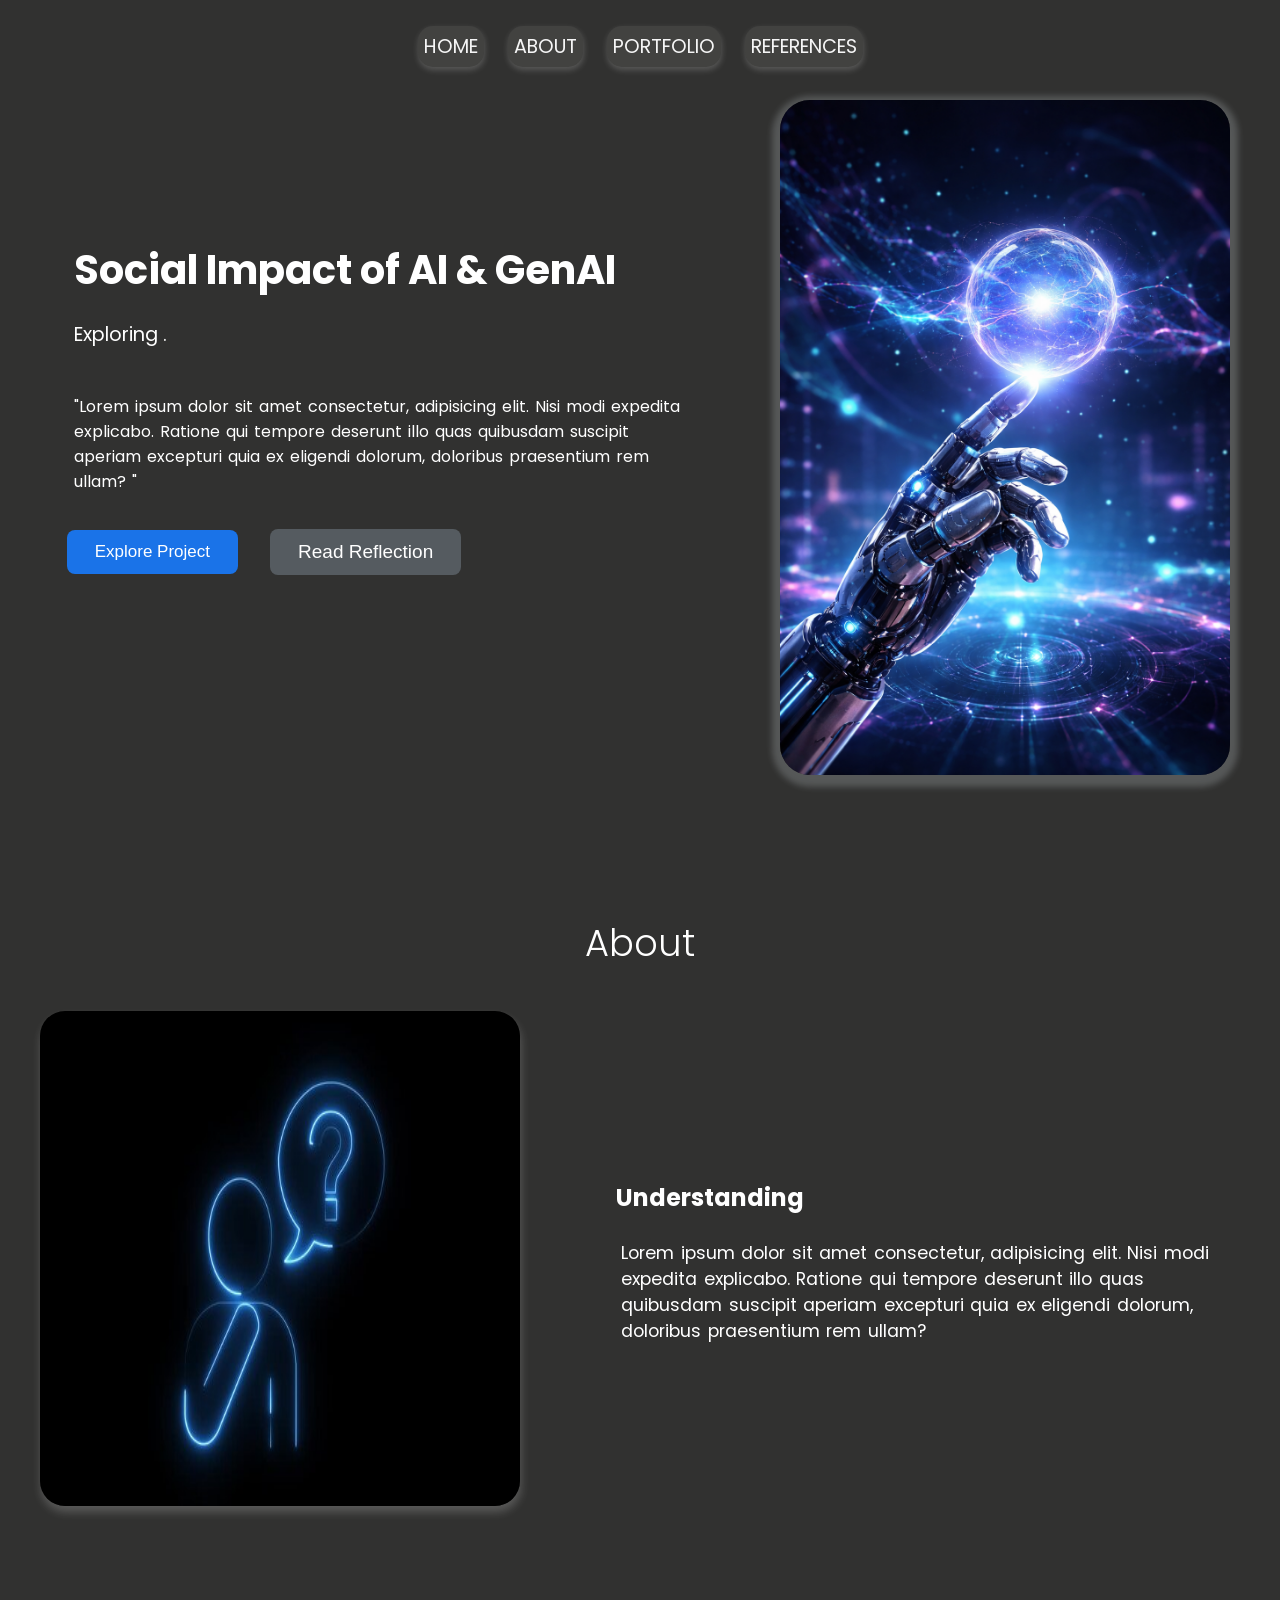
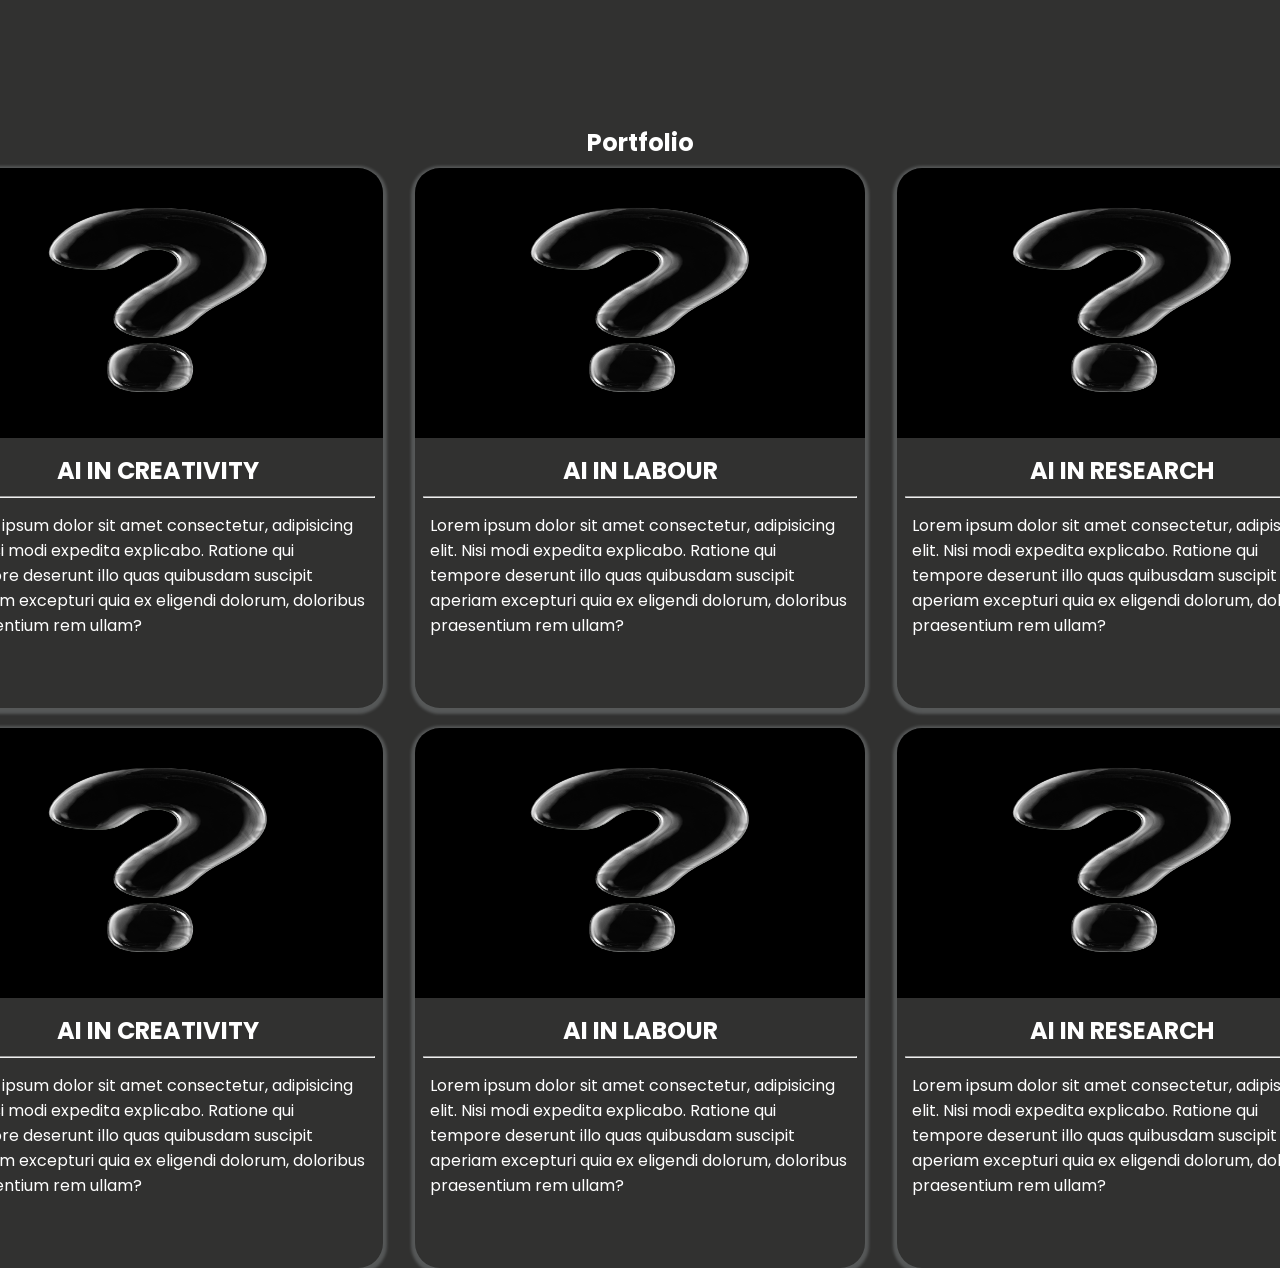
==== index.html @ a092de76 "new" ====
<!doctype html>
<html lang="en">
  <head>
    <meta charset="UTF-8" />
    <meta name="viewport" content="width=device-width, initial-scale=1.0" />
    <link rel="stylesheet" href="/Css/style.css" />
    <title>Rojal</title>
    <link rel="preconnect" href="https://fonts.googleapis.com">
<link rel="preconnect" href="https://fonts.gstatic.com" crossorigin>
<link href="https://fonts.googleapis.com/css2?family=Poppins:ital,wght@0,100;0,200;0,300;0,400;0,500;0,600;0,700;0,800;0,900;1,100;1,200;1,300;1,400;1,500;1,600;1,700;1,800;1,900&display=swap" rel="stylesheet">
  </head>
  <body>
    <!-- <----------------Navbar--------------->
    <nav class="flexbox ">
      <a href="#">Home</a>
      <a href="#about">About</a>
      <a href="#portfolio">Portfolio</a>
      <a href="#references">References</a>
    </nav>
    <!-- <-----------------Home-Section-------------> 
    <section class="hero-section flexbox ">
      <div class="hero-left hero-animation">
        <h2>Social Impact of AI & GenAI</h2>
        
        <p class="hero-paragraphleft">
          Exploring .
        </p><br>
        <p id="contents">"Lorem ipsum dolor sit amet consectetur, adipisicing elit. Nisi modi expedita explicabo. Ratione qui tempore deserunt illo quas quibusdam suscipit aperiam excepturi quia ex eligendi dolorum, doloribus praesentium rem ullam?
          "</p><br>
          <!-- <...................... -->
           <!-- <p class="hero-paragraphleft">
          Exploring how intelligent systems reshape creativity, labour, and
          society.
        </p><br> -->
        <!-- <p id="contents">"The digital world, labour, and creativity are being completely transformed by AI and generative AI. In the present project, This project looks into their social impacts, ensuring the opportunities are taken into consideration against the burden of responsibility."</p><br> -->
         <!-------------------------------------->
        <div class="hero-btn flexbox">
          <button class="primary">Explore Project</button>
          <button class="secondary">Read Reflection</button>
        </div>
      </div>

      <div class="hero-right ">
        <img class ="animation"src="/images/handimg.png" alt="handimage" srcset="" />
      </div>
    </section></br>

    <!-- <---------------About-section-------------------> 
<section id="about">
    <h2>About</h2>
  <div class="about-division flexbox">
    <div class="first-division ">
    <img src="/images/questioning.jpg" alt="" srcset="">
    </div>
    <div class="second-division">
      <h1>Understanding</h1><br>
 <p>Lorem ipsum dolor sit amet consectetur, adipisicing elit. Nisi modi expedita explicabo. Ratione qui tempore deserunt illo quas quibusdam suscipit aperiam excepturi quia ex eligendi dolorum, doloribus praesentium rem ullam?</p>
      <!-- <--------------->
      <!-- <h1>Understanding the Rise of AI & GenAI</h1><br> -->
      <!-- <p>"In essence, AI simply allows computers to perform tasks at which human intelligence is required.
      With regards to generative AI, it may even create brand new text, pictures, even code.<br>
      <br>These tools keep growing in size, and as such, they are intervening in the processes of creativity, work, and communication, not to mention that it erodes problems such as prejudice, privacy, and who is holding whom accountable."</p> -->
            <!-- <--------------->

     
    </div>
  </div>
</section>

<!-- <---------------About-section-------------------> 

<section id="portfolio">
  <h2>Portfolio</h2>
  <div class="container flexbox">
    <div class="creativity-card animation">
      <img class="portfolio-img"src="/images/d-koi-jKZdHpGFpjc-unsplash.jpg" alt="">
      <h2>AI IN CREATIVITY</h2>
      <hr>
      <p>Lorem ipsum dolor sit amet consectetur, adipisicing elit. Nisi modi expedita explicabo. Ratione qui tempore deserunt illo quas quibusdam suscipit aperiam excepturi quia ex eligendi dolorum, doloribus praesentium rem ullam?</p>
     </div>
  <div class=" creativity-card">
    <img class="portfolio-img" src="/images/d-koi-jKZdHpGFpjc-unsplash.jpg" alt="">
    <h2>AI IN LABOUR</h2>
    <hr>
      <p>Lorem ipsum dolor sit amet consectetur, adipisicing elit. Nisi modi expedita explicabo. Ratione qui tempore deserunt illo quas quibusdam suscipit aperiam excepturi quia ex eligendi dolorum, doloribus praesentium rem ullam?</p>
  </div>
  <div class="creativity-card">
    <img class="portfolio-img" src="/images/d-koi-jKZdHpGFpjc-unsplash.jpg" alt="">
    <h2>AI IN RESEARCH</h2>
    <hr>
      <p>Lorem ipsum dolor sit amet consectetur, adipisicing elit. Nisi modi expedita explicabo. Ratione qui tempore deserunt illo quas quibusdam suscipit aperiam excepturi quia ex eligendi dolorum, doloribus praesentium rem ullam?</p>
  </div>
  </div>
  <div class="container flexbox space-top">
    <div class="creativity-card">
      <img class="portfolio-img"src="/images/d-koi-jKZdHpGFpjc-unsplash.jpg" alt="">
      <h2>AI IN CREATIVITY</h2>
      <hr>
      <p>Lorem ipsum dolor sit amet consectetur, adipisicing elit. Nisi modi expedita explicabo. Ratione qui tempore deserunt illo quas quibusdam suscipit aperiam excepturi quia ex eligendi dolorum, doloribus praesentium rem ullam?</p>
     </div>
  <div class=" creativity-card">
    <img class="portfolio-img" src="/images/d-koi-jKZdHpGFpjc-unsplash.jpg" alt="">
    <h2>AI IN LABOUR</h2>
    <hr>
      <p>Lorem ipsum dolor sit amet consectetur, adipisicing elit. Nisi modi expedita explicabo. Ratione qui tempore deserunt illo quas quibusdam suscipit aperiam excepturi quia ex eligendi dolorum, doloribus praesentium rem ullam?</p>
  </div>
  <div class="creativity-card">
    <img class="portfolio-img" src="/images/d-koi-jKZdHpGFpjc-unsplash.jpg" alt="">
    <h2>AI IN RESEARCH</h2>
    <hr>
      <p>Lorem ipsum dolor sit amet consectetur, adipisicing elit. Nisi modi expedita explicabo. Ratione qui tempore deserunt illo quas quibusdam suscipit aperiam excepturi quia ex eligendi dolorum, doloribus praesentium rem ullam?</p>
  </div>
  </div>
</section>

  </body>
</html>
---- Css/style.css ----
* {
  margin: 0;
  padding: 0;
  scroll-behavior: smooth;
}

body {
  font-family: "Poppins", sans-serif;
  background-color: #313130;
  color: white;
}

.flexbox {
  display: flex;
  justify-content: center;
  align-items: center;
}

nav {
  height: 8vh;
  gap: 1.5rem;
  font-size: 1.2em;
  transform: translateY(100px);
  animation: goup 0.4s ease forwards;
  opacity: 0;
  position: fixed;
  top: 0;
  left: 0;
  width: 100%;
  z-index: 1000;
  margin: 0 auto;
  padding-top: 10px;
  /* border: 1px solid white; */
}

nav a {
  text-decoration: none;
  color: rgb(245, 245, 245);
  text-transform: uppercase;
  padding: 6px;
  border-radius: 15px;
  background-color: rgb(66, 66, 64);
  box-shadow: 0.5px 3px 6px rgba(255, 255, 255, 0.2);
}
nav a:hover {
  background-color: #616669;
  transform: translateY(-2px);
  text-decoration-style: wavy;
  box-shadow: 1px 6px 10px rgba(255, 255, 255, 0.2);
}
.hero-section {
  height: 85vh;
  width: 100%;
  margin-bottom: 15px;
  padding-top: 20px;
  /* border: 1px solid blue; */
}

.hero-animation {
  transform: translateY(100px);
  animation: goup 0.6s ease forwards;
  opacity: 0;
}

.hero-left {
  width: 50%;
  /* border: 1px solid white; */
  color: white;
}

.hero-left h2 {
  font-size: 2.5rem;
  padding: 10px;
}

.hero-paragraphleft {
  font-size: 1.2em;
  padding: 10px;
}
#contents {
  font-size: 1rem;
  padding: 10px;
  word-spacing: 2px;
  /* border: 1px solid white; */
}
.hero-btn {
  background-color: none;
  font-size: 1.2em;
  gap: 2rem;
  width: 400px;
  text-align: center;
}

.primary {
  background-color: #1a73e8;
  color: white;
  padding: 12px 28px;
  border: none;
  border-radius: 8px;
  font-size: 17px;
  font-weight: 500;
  cursor: pointer;
  transition: all 0.3s ease;
}

.primary:hover {
  background-color: #0f58c6;
  transform: translateY(-2px);
  text-decoration-style: wavy;
  box-shadow: 1px 6px 10px rgba(255, 255, 255, 0.2);
}

.secondary {
  background-color: #555b60;
  color: white;
  border: none;
  border-radius: 8px;
  padding: 12px 28px;
  font-size: 19px;
  font-weight: 500;
  cursor: pointer;
  transition: all 0.3s ease;
}

.secondary:hover {
  background-color: #616669;
  transform: translateY(-2px);
  text-decoration-style: wavy;
  box-shadow: 1px 6px 10px rgba(255, 255, 255, 0.2);
}

.hero-right {
  width: 40%;
}

.hero-right img {
  width: 450px;
  height: 75vh;
  position: absolute;
  top: 100px;
  right: 50px;
  border-radius: 30px;
  border-radius: 1px solid rgb(98, 107, 177);
  box-shadow: 0px 4px 6px 8px rgba(235, 244, 252, 0.2);
}

/* <!!!!!------animations!!!!!------> */
.animation {
  transform: translateY(100px);
  animation: goup 1.6s ease forwards;
  opacity: 0;
}

@keyframes goup {
  to {
    transform: translatey(0);

    opacity: 1;
  }
}

/* <----------------about-----------------> */
#about {
  width: 100%;
  height: 80vh;
  margin-top: 90px;
}

#about h2 {
  width: 100%;
  font-size: 2.3rem;
  font-weight: 300;
  text-align: center;
}
.about-division {
  flex-direction: row;
  padding: 40px;
  gap: 6rem;
}
.first-division img {
  height: 55vh;
  max-width: 480px;
  border-radius: 25px;
  box-shadow: 1px 6px 10px rgba(255, 255, 255, 0.2);
}

.second-division p {
  padding-left: 5px;
  word-spacing: 1.5px;
  font-size: 1.1rem;
}
/* <-------------------Portfolio------------> */
#portfolio {
  width: 100%;
  height: auto;
  margin-top: 90px;
  /* border: 1px solid white; */
}

#portfolio h2 {
  width: 100%;
  text-align: center;
  margin-top: 8px;
  margin-bottom: 8px;
}

.container {
  width: 100%;
  height: 100%;
  /* background-color: #845f5f; */
  gap: 2rem;
}
.space-top {
  margin-top: 20px;
}
.creativity-card {
  width: 450px;
  height: 60vh;
  /* border: 1px solid white; */
  border-radius: 25px;
  box-shadow: 0px 2px 3px 4px rgba(235, 244, 252, 0.2);
}

.container .portfolio-img {
  width: 450px;
  height: 30vh;
  border-top-left-radius: 25px;
  border-top-right-radius: 25px;
}

.container h2 {
  text-align: center;
}
.container hr {
  margin: 8px;
}

.container p {
  text-align: left;
  margin: 15px;
}
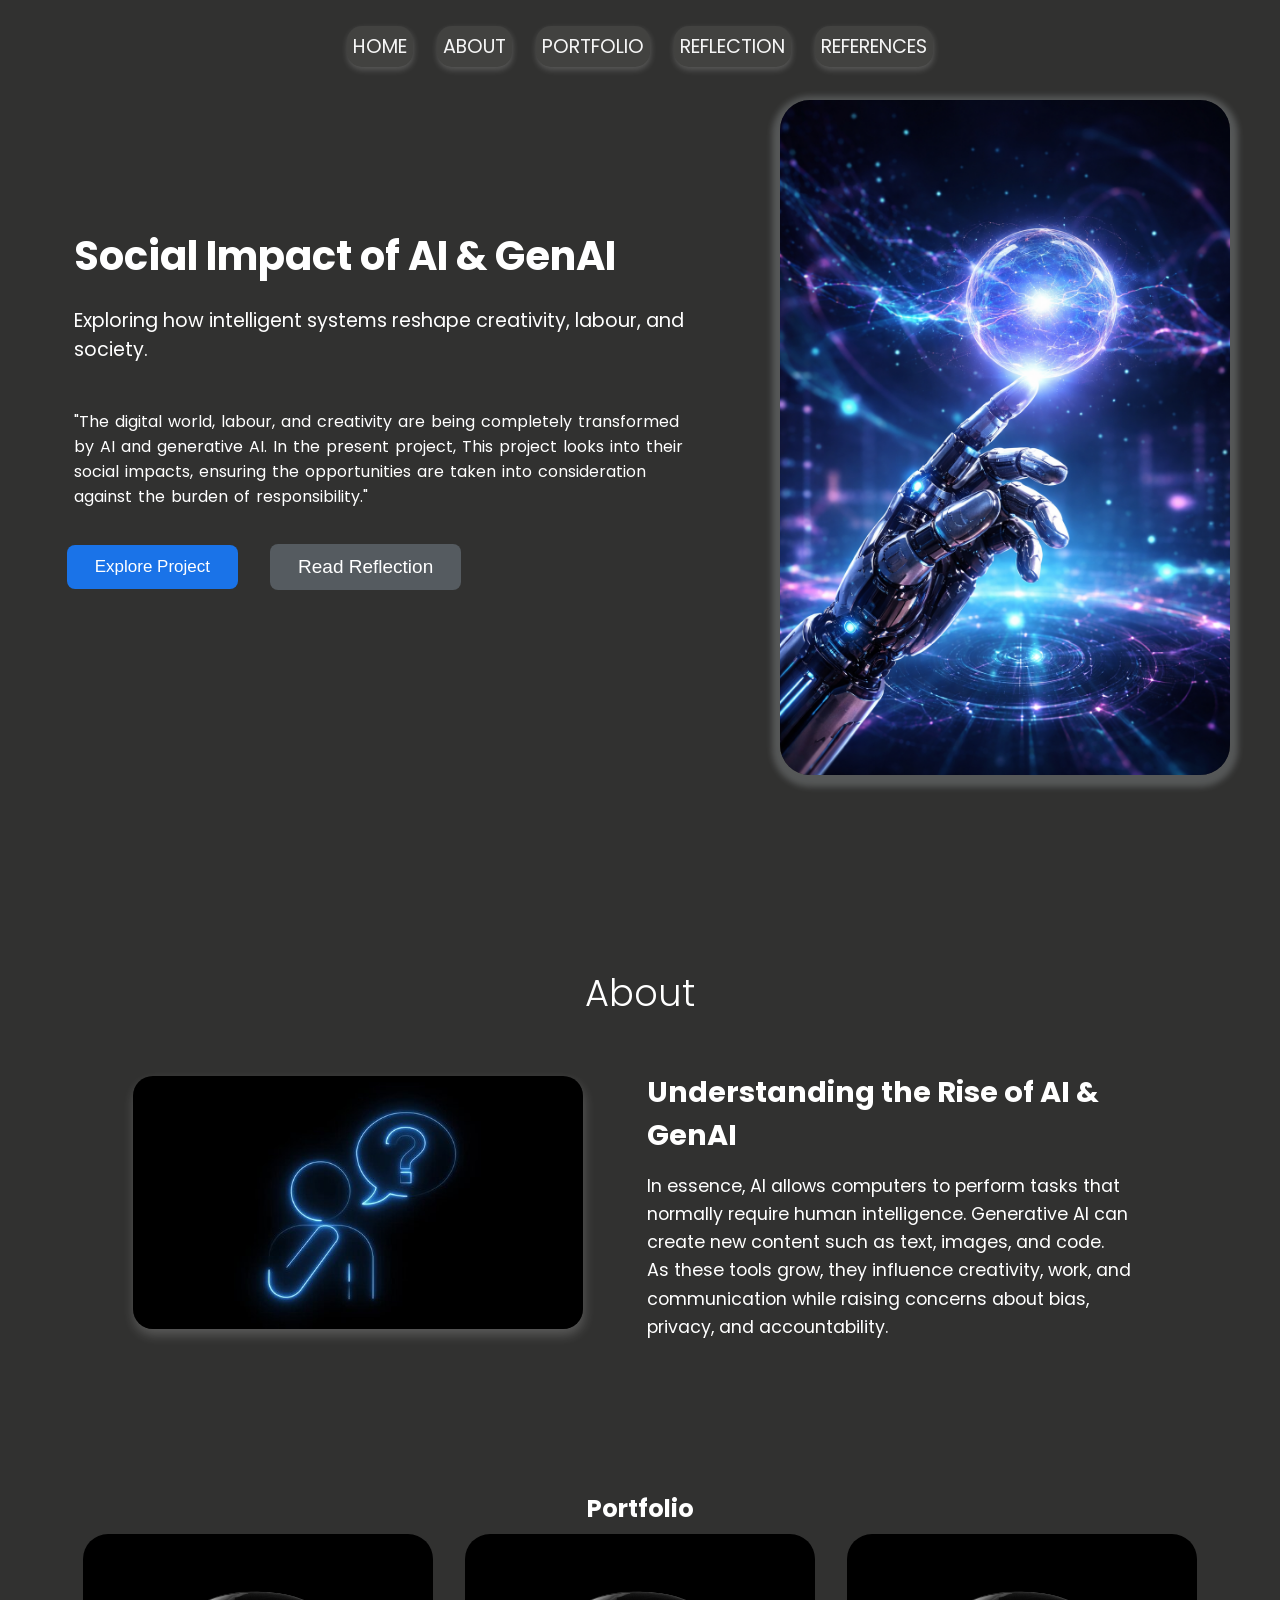
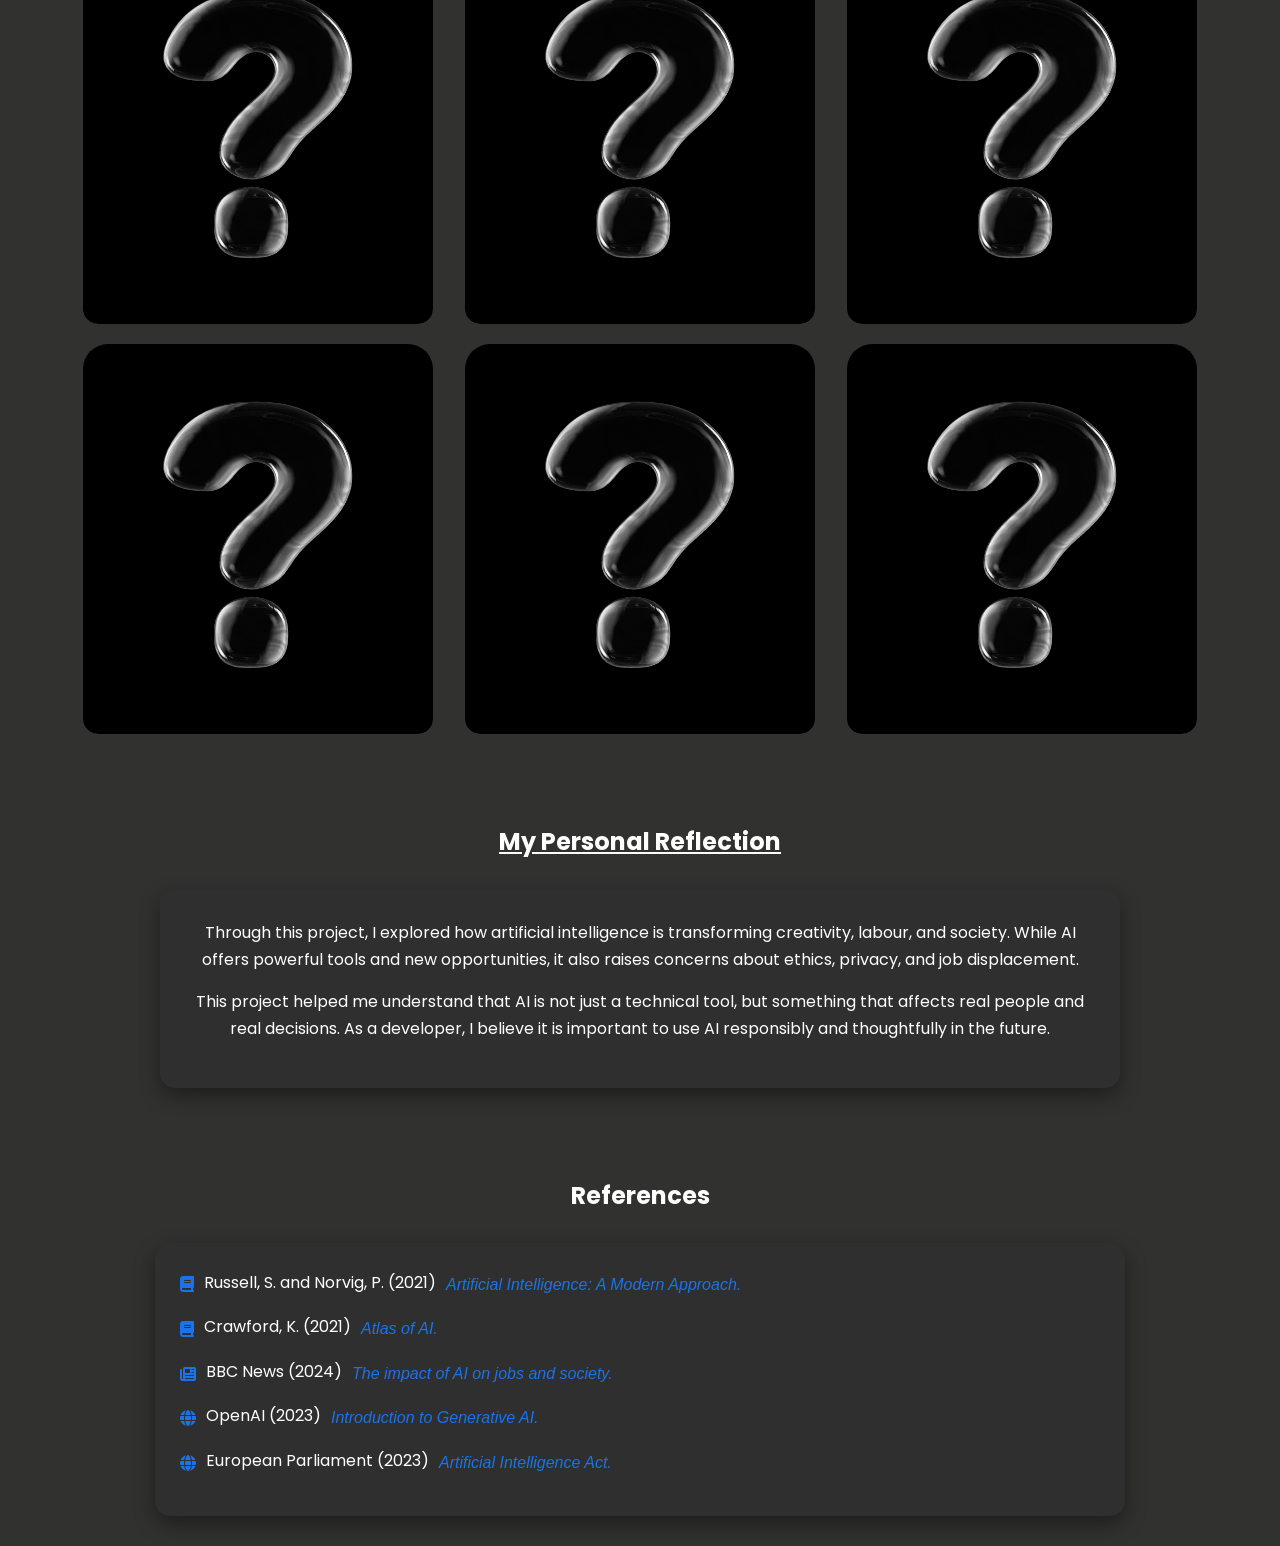
==== commit 717fe5ec: "changed all and responsiveness is added" ====
--- a/index.html
+++ b/index.html
@@ -3,9 +3,11 @@
   <head>
     <meta charset="UTF-8" />
     <meta name="viewport" content="width=device-width, initial-scale=1.0" />
-    <link rel="stylesheet" href="/Css/style.css" />
+    <link rel="stylesheet" href="style.css" />
     <title>Rojal</title>
+    <link rel="stylesheet" href="https://cdnjs.cloudflare.com/ajax/libs/font-awesome/6.5.0/css/all.min.css">
     <link rel="preconnect" href="https://fonts.googleapis.com">
+
 <link rel="preconnect" href="https://fonts.gstatic.com" crossorigin>
 <link href="https://fonts.googleapis.com/css2?family=Poppins:ital,wght@0,100;0,200;0,300;0,400;0,500;0,600;0,700;0,800;0,900;1,100;1,200;1,300;1,400;1,500;1,600;1,700;1,800;1,900&display=swap" rel="stylesheet">
   </head>
@@ -15,25 +17,18 @@
       <a href="#">Home</a>
       <a href="#about">About</a>
       <a href="#portfolio">Portfolio</a>
+      <a href="#reflection">REFLECTION</a>
       <a href="#references">References</a>
     </nav>
     <!-- <-----------------Home-Section-------------> 
     <section class="hero-section flexbox ">
       <div class="hero-left hero-animation">
         <h2>Social Impact of AI & GenAI</h2>
-        
-        <p class="hero-paragraphleft">
-          Exploring .
-        </p><br>
-        <p id="contents">"Lorem ipsum dolor sit amet consectetur, adipisicing elit. Nisi modi expedita explicabo. Ratione qui tempore deserunt illo quas quibusdam suscipit aperiam excepturi quia ex eligendi dolorum, doloribus praesentium rem ullam?
-          "</p><br>
-          <!-- <...................... -->
-           <!-- <p class="hero-paragraphleft">
+           <p class="hero-paragraphleft">
           Exploring how intelligent systems reshape creativity, labour, and
           society.
-        </p><br> -->
-        <!-- <p id="contents">"The digital world, labour, and creativity are being completely transformed by AI and generative AI. In the present project, This project looks into their social impacts, ensuring the opportunities are taken into consideration against the burden of responsibility."</p><br> -->
-         <!-------------------------------------->
+        </p><br> 
+        <p id="contents">"The digital world, labour, and creativity are being completely transformed by AI and generative AI. In the present project, This project looks into their social impacts, ensuring the opportunities are taken into consideration against the burden of responsibility."</p><br>
         <div class="hero-btn flexbox">
           <button class="primary">Explore Project</button>
           <button class="secondary">Read Reflection</button>
@@ -41,77 +36,133 @@
       </div>
 
       <div class="hero-right ">
-        <img class ="animation"src="/images/handimg.png" alt="handimage" srcset="" />
+        <img class ="animation"src="handimg.png" alt="handimage" srcset="" />
       </div>
     </section></br>
 
-    <!-- <---------------About-section-------------------> 
-<section id="about">
-    <h2>About</h2>
+<!-- <------------------------About section -->
+  <section id="about">
+  <h2>About</h2>
+
   <div class="about-division flexbox">
-    <div class="first-division ">
-    <img src="/images/questioning.jpg" alt="" srcset="">
+
+    <div class="first-division">
+      <img src="questioning.jpg" alt="">
     </div>
-    <div class="second-division">
-      <h1>Understanding</h1><br>
- <p>Lorem ipsum dolor sit amet consectetur, adipisicing elit. Nisi modi expedita explicabo. Ratione qui tempore deserunt illo quas quibusdam suscipit aperiam excepturi quia ex eligendi dolorum, doloribus praesentium rem ullam?</p>
-      <!-- <--------------->
-      <!-- <h1>Understanding the Rise of AI & GenAI</h1><br> -->
-      <!-- <p>"In essence, AI simply allows computers to perform tasks at which human intelligence is required.
-      With regards to generative AI, it may even create brand new text, pictures, even code.<br>
-      <br>These tools keep growing in size, and as such, they are intervening in the processes of creativity, work, and communication, not to mention that it erodes problems such as prejudice, privacy, and who is holding whom accountable."</p> -->
-            <!-- <--------------->
+<div class="second-division">
+      <h1>Understanding the Rise of AI & GenAI</h1>
+      <p>
+        In essence, AI allows computers to perform tasks that normally require human intelligence. Generative AI can create new content such as text, images, and code.
+      </p>
+      <p>
+        As these tools grow, they influence creativity, work, and communication while raising concerns about bias, privacy, and accountability.
+      </p>
+    </div>
 
-     
-    </div>
   </div>
 </section>
 
-<!-- <---------------About-section-------------------> 
 
+<!-- Portfolio section -->
 <section id="portfolio">
   <h2>Portfolio</h2>
   <div class="container flexbox">
+
     <div class="creativity-card animation">
-      <img class="portfolio-img"src="/images/d-koi-jKZdHpGFpjc-unsplash.jpg" alt="">
-      <h2>AI IN CREATIVITY</h2>
-      <hr>
-      <p>Lorem ipsum dolor sit amet consectetur, adipisicing elit. Nisi modi expedita explicabo. Ratione qui tempore deserunt illo quas quibusdam suscipit aperiam excepturi quia ex eligendi dolorum, doloribus praesentium rem ullam?</p>
-     </div>
-  <div class=" creativity-card">
-    <img class="portfolio-img" src="/images/d-koi-jKZdHpGFpjc-unsplash.jpg" alt="">
-    <h2>AI IN LABOUR</h2>
-    <hr>
-      <p>Lorem ipsum dolor sit amet consectetur, adipisicing elit. Nisi modi expedita explicabo. Ratione qui tempore deserunt illo quas quibusdam suscipit aperiam excepturi quia ex eligendi dolorum, doloribus praesentium rem ullam?</p>
+      <div class="card-inner">
+        <img class="portfolio-img" src="d-koi-jKZdHpGFpjc-unsplash.jpg">
+        <div class="card-content">
+          <h2>AI IN CREATIVITY</h2>
+          <hr>
+          <p>AI tools generate art, music, and designs, transforming creativity.</p>
+        </div>
+      </div>
+    </div>
+
+    <div class="creativity-card">
+      <div class="card-inner">
+        <img class="portfolio-img" src="d-koi-jKZdHpGFpjc-unsplash.jpg">
+        <div class="card-content">
+          <h2>AI IN LABOUR</h2>
+          <hr>
+          <p>AI automates tasks, improving efficiency but affecting employment.</p>
+        </div>
+      </div>
+    </div>
+
+    <div class="creativity-card">
+      <div class="card-inner">
+        <img class="portfolio-img" src="d-koi-jKZdHpGFpjc-unsplash.jpg">
+        <div class="card-content">
+          <h2>AI IN RESEARCH</h2>
+          <hr>
+          <p>AI helps analyze data and accelerates scientific discoveries.</p>
+        </div>
+      </div>
+    </div>
+
   </div>
-  <div class="creativity-card">
-    <img class="portfolio-img" src="/images/d-koi-jKZdHpGFpjc-unsplash.jpg" alt="">
-    <h2>AI IN RESEARCH</h2>
-    <hr>
-      <p>Lorem ipsum dolor sit amet consectetur, adipisicing elit. Nisi modi expedita explicabo. Ratione qui tempore deserunt illo quas quibusdam suscipit aperiam excepturi quia ex eligendi dolorum, doloribus praesentium rem ullam?</p>
-  </div>
-  </div>
+
   <div class="container flexbox space-top">
     <div class="creativity-card">
-      <img class="portfolio-img"src="/images/d-koi-jKZdHpGFpjc-unsplash.jpg" alt="">
-      <h2>AI IN CREATIVITY</h2>
-      <hr>
-      <p>Lorem ipsum dolor sit amet consectetur, adipisicing elit. Nisi modi expedita explicabo. Ratione qui tempore deserunt illo quas quibusdam suscipit aperiam excepturi quia ex eligendi dolorum, doloribus praesentium rem ullam?</p>
-     </div>
-  <div class=" creativity-card">
-    <img class="portfolio-img" src="/images/d-koi-jKZdHpGFpjc-unsplash.jpg" alt="">
-    <h2>AI IN LABOUR</h2>
-    <hr>
-      <p>Lorem ipsum dolor sit amet consectetur, adipisicing elit. Nisi modi expedita explicabo. Ratione qui tempore deserunt illo quas quibusdam suscipit aperiam excepturi quia ex eligendi dolorum, doloribus praesentium rem ullam?</p>
-  </div>
-  <div class="creativity-card">
-    <img class="portfolio-img" src="/images/d-koi-jKZdHpGFpjc-unsplash.jpg" alt="">
-    <h2>AI IN RESEARCH</h2>
-    <hr>
-      <p>Lorem ipsum dolor sit amet consectetur, adipisicing elit. Nisi modi expedita explicabo. Ratione qui tempore deserunt illo quas quibusdam suscipit aperiam excepturi quia ex eligendi dolorum, doloribus praesentium rem ullam?</p>
-  </div>
+      <div class="card-inner">
+        <img class="portfolio-img" src="d-koi-jKZdHpGFpjc-unsplash.jpg">
+        <div class="card-content">
+          <h2>AI IN ETHICS</h2>
+          <hr>
+          <p>AI raises concerns about bias, fairness, and accountability.</p>
+        </div>
+      </div>
+    </div>
+
+    <div class="creativity-card">
+      <div class="card-inner">
+        <img class="portfolio-img" src="d-koi-jKZdHpGFpjc-unsplash.jpg">
+        <div class="card-content">
+          <h2>AI IN SOCIETY</h2>
+          <hr>
+          <p>AI shapes daily life through recommendations and automation.</p>
+        </div>
+      </div>
+    </div>
+
+    <div class="creativity-card">
+      <div class="card-inner">
+        <img class="portfolio-img" src="d-koi-jKZdHpGFpjc-unsplash.jpg">
+        <div class="card-content">
+          <h2>AI IN EDUCATION</h2>
+          <hr>
+          <p>AI supports personalized learning and smart educational tools.</p>
+        </div>
+      </div>
+    </div>
+
   </div>
 </section>
+<section id="reflection">
+  <h2><u>My Personal Reflection</u></h2>
 
-  </body>
+  <div class="reflection-box">
+    <p>
+      Through this project, I explored how artificial intelligence is transforming creativity, labour, and society. While AI offers powerful tools and new opportunities, it also raises concerns about ethics, privacy, and job displacement.
+    </p>
+
+    <p>
+      This project helped me understand that AI is not just a technical tool, but something that affects real people and real decisions. As a developer, I believe it is important to use AI responsibly and thoughtfully in the future.
+    </p>
+  </div>
+</section> 
+<section id="references">
+  <h2>References</h2>
+
+  <div class="references-box">
+    <p><i class="fas fa-book"></i>Russell, S. and Norvig, P. (2021) <i>Artificial Intelligence: A Modern Approach.</i></p>
+    <p><i class="fas fa-book"></i> Crawford, K. (2021) <i>Atlas of AI.</i></p>
+    <p><i class="fas fa-newspaper"></i>BBC News (2024) <i>The impact of AI on jobs and society.</i></p>
+    <p><i class="fas fa-globe"></i>OpenAI (2023) <i>Introduction to Generative AI.</i></p>
+    <p><i class="fas fa-globe"></i>European Parliament (2023) <i>Artificial Intelligence Act.</i></p>
+
+  </div>
+</section>
+</body>
 </html>
--- a/style.css
+++ b/style.css
@@ -0,0 +1,469 @@
+* {
+  margin: 0;
+  padding: 0;
+  scroll-behavior: smooth;
+}
+
+body {
+  font-family: "Poppins", sans-serif;
+  background-color: #313130;
+  color: white;
+}
+
+.flexbox {
+  display: flex;
+  justify-content: center;
+  align-items: center;
+}
+
+nav {
+  height: 8vh;
+  gap: 1.5rem;
+  font-size: 1.2em;
+  transform: translateY(100px);
+  animation: goup 0.4s ease forwards;
+  opacity: 0;
+  position: fixed;
+  top: 0;
+  left: 0;
+  width: 100%;
+  z-index: 1000;
+  margin: 0 auto;
+  padding-top: 10px;
+  /* border: 1px solid white; */
+}
+
+nav a {
+  text-decoration: none;
+  color: rgb(245, 245, 245);
+  text-transform: uppercase;
+  padding: 6px;
+  border-radius: 15px;
+  background-color: rgb(66, 66, 64);
+  box-shadow: 0.5px 3px 6px rgba(255, 255, 255, 0.2);
+}
+nav a:hover {
+  background-color: #616669;
+  transform: translateY(-2px);
+  text-decoration-style: wavy;
+  box-shadow: 1px 6px 10px rgba(255, 255, 255, 0.2);
+}
+.hero-section {
+  height: 85vh;
+  width: 100%;
+  margin-bottom: 15px;
+  padding-top: 20px;
+  /* border: 1px solid blue; */
+}
+
+.hero-animation {
+  transform: translateY(100px);
+  animation: goup 0.6s ease forwards;
+  opacity: 0;
+}
+
+.hero-left {
+  width: 50%;
+  /* border: 1px solid white; */
+  color: white;
+}
+
+.hero-left h2 {
+  font-size: 2.5rem;
+  padding: 10px;
+}
+
+.hero-paragraphleft {
+  font-size: 1.2em;
+  padding: 10px;
+}
+#contents {
+  font-size: 1rem;
+  padding: 10px;
+  word-spacing: 2px;
+  /* border: 1px solid white; */
+}
+.hero-btn {
+  background-color: none;
+  font-size: 1.2em;
+  gap: 2rem;
+  width: 400px;
+  text-align: center;
+}
+
+.primary {
+  background-color: #1a73e8;
+  color: white;
+  padding: 12px 28px;
+  border: none;
+  border-radius: 8px;
+  font-size: 17px;
+  font-weight: 500;
+  cursor: pointer;
+  transition: all 0.3s ease;
+}
+
+.primary:hover {
+  background-color: #0f58c6;
+  transform: translateY(-2px);
+  text-decoration-style: wavy;
+  box-shadow: 1px 6px 10px rgba(255, 255, 255, 0.2);
+}
+
+.secondary {
+  background-color: #555b60;
+  color: white;
+  border: none;
+  border-radius: 8px;
+  padding: 12px 28px;
+  font-size: 19px;
+  font-weight: 500;
+  cursor: pointer;
+  transition: all 0.3s ease;
+}
+
+.secondary:hover {
+  background-color: #616669;
+  transform: translateY(-2px);
+  text-decoration-style: wavy;
+  box-shadow: 1px 6px 10px rgba(255, 255, 255, 0.2);
+}
+
+.hero-right {
+  width: 40%;
+}
+
+.hero-right img {
+  width: 450px;
+  height: 75vh;
+  position: absolute;
+  top: 100px;
+  right: 50px;
+  border-radius: 30px;
+  border-radius: 1px solid rgb(98, 107, 177);
+  box-shadow: 0px 4px 6px 8px rgba(235, 244, 252, 0.2);
+}
+
+/* <!!!!!------animations!!!!!------> */
+.animation {
+  transform: translateY(100px);
+  animation: goup 1.6s ease forwards;
+  opacity: 0;
+}
+
+@keyframes goup {
+  to {
+    transform: translatey(0);
+
+    opacity: 1;
+  }
+}
+
+/* <----------------about-----------------> */
+#about {
+  width: 100%;
+  margin-top: 100px;
+  padding: 40px 0;
+}
+
+#about h2 {
+  font-size: 2.3rem;
+  font-weight: 300;
+  text-align: center;
+  margin-bottom: 30px;
+}
+
+.about-division {
+  display: flex;
+  justify-content: center;
+  align-items: center;
+  gap: 4rem;
+  padding: 20px 60px;
+  flex-wrap: wrap;
+}
+
+.first-division img {
+  width: 100%;
+  max-width: 450px;
+  height: auto;
+  border-radius: 20px;
+  box-shadow: 1px 6px 12px rgba(255, 255, 255, 0.2);
+}
+
+.first-division img:hover {
+  transform: scale(1.03);
+}
+
+.second-division {
+  max-width: 500px;
+}
+
+.second-division h1 {
+  font-size: 1.8rem;
+  margin-bottom: 15px;
+}
+
+.second-division p {
+  font-size: 1.1rem;
+  line-height: 1.6;
+}
+/* <-------------------Portfolio------------> */
+#portfolio {
+  width: 100%;
+  height: auto;
+  margin-top: 90px;
+}
+
+#portfolio h2 {
+  width: 100%;
+  text-align: center;
+  margin-top: 8px;
+  margin-bottom: 8px;
+}
+
+.container {
+  width: 100%;
+  height: 100%;
+  /* background-color: #845f5f; */
+  gap: 2rem;
+}
+.space-top {
+  margin-top: 20px;
+}
+.creativity-card {
+  width: 350px;
+  height: 390px;
+  overflow: hidden;
+  border-radius: 15px;
+  position: relative;
+  cursor: pointer;
+}
+
+.card-inner {
+  width: 100%;
+  height: 100%;
+  position: relative;
+}
+
+.portfolio-img {
+  width: 100%;
+  height: 100%;
+  object-fit: cover;
+  border-radius: 15px;
+}
+
+/* This code is gonna hide the contents first */
+.card-content {
+  position: absolute;
+  top: 0;
+  left: 0;
+  width: 100%;
+  height: 100%;
+  background: rgba(0, 0, 0, 0.7);
+  color: white;
+  display: flex;
+  flex-direction: column;
+  justify-content: center;
+  align-items: center;
+  text-align: center;
+  padding: 20px;
+  opacity: 0;
+  transition: 0.4s;
+}
+
+.creativity-card:hover .card-content {
+  opacity: 1;
+}
+
+/* this zooms the image on hover */
+
+.creativity-card:hover .portfolio-img {
+  transform: scale(1.1);
+  transition: 0.4s;
+}
+
+.container .portfolio-img {
+  border-top-left-radius: 25px;
+  border-top-right-radius: 25px;
+}
+
+.container h2 {
+  text-align: center;
+}
+.container hr {
+  margin: 8px;
+}
+
+.container p {
+  text-align: left;
+  margin: 15px;
+}
+
+/* -----------------Reflection section ------------------------------*/
+
+#reflection {
+  margin-top: 90px;
+  text-align: center;
+}
+
+.reflection-box {
+  max-width: 900px;
+  margin: 30px auto;
+  background: #2f2f2f;
+  padding: 30px;
+  border-radius: 15px;
+  box-shadow: 0 8px 20px rgba(0, 0, 0, 0.4);
+  line-height: 1.7;
+  transition: 0.3s;
+}
+
+.reflection-box:hover {
+  transform: translateY(-5px);
+  box-shadow: 0 15px 30px rgba(0, 0, 0, 0.6);
+}
+
+.reflection-box p {
+  margin-bottom: 15px;
+}
+/* ----------------REFERENCES SECTION */
+#references {
+  margin-top: 90px;
+  text-align: center;
+}
+
+.references-box {
+  max-width: 920px;
+  margin: 30px auto;
+  background: #2f2f2f;
+  padding: 25px;
+  border-radius: 15px;
+  box-shadow: 0 8px 20px rgba(0, 0, 0, 0.4);
+  text-align: center;
+}
+
+.references-box p {
+  margin-bottom: 15px;
+  line-height: 1.6;
+  display: flex;
+  align-items: center;
+  gap: 10px;
+}
+
+/* Reference icons */
+.references-box i {
+  color: #1a73e8;
+  margin-top: 4px;
+}
+
+/* -------------For responsiveness woth different devices */
+/* <----------TABLET VIEW (768px)-------------> */
+@media (max-width: 768px) {
+  nav {
+    flex-wrap: wrap;
+    gap: 0.5rem;
+    font-size: 1rem;
+  }
+
+  .hero-section {
+    flex-direction: column;
+    height: auto;
+    text-align: center;
+  }
+
+  .hero-left {
+    width: 100%;
+  }
+
+  .hero-right img {
+    position: static;
+    width: 80%;
+    height: auto;
+    margin-top: 20px;
+  }
+
+  .hero-btn {
+    width: 100%;
+    flex-direction: column;
+    gap: 1rem;
+  }
+
+  .about-division {
+    flex-direction: column;
+    padding: 20px;
+    text-align: center;
+  }
+
+  .second-division {
+    max-width: 100%;
+  }
+
+  .container {
+    flex-wrap: wrap;
+  }
+
+  .creativity-card {
+    width: 90%;
+    height: 320px;
+  }
+
+  .reflection-box,
+  .references-box {
+    margin: 20px;
+    padding: 20px;
+  }
+}
+
+/* <----------IPHONE 11 / MOBILE VIEW (414px)-------------> */
+@media (max-width: 414px) {
+  nav {
+    font-size: 0.9rem;
+    gap: 0.3rem;
+    flex-wrap: wrap;
+  }
+
+  .hero-left h2 {
+    font-size: 1.7rem;
+  }
+
+  .hero-paragraphleft {
+    font-size: 1rem;
+  }
+
+  #contents {
+    font-size: 0.9rem;
+  }
+
+  .primary,
+  .secondary {
+    width: 100%;
+    font-size: 1rem;
+  }
+
+  .hero-btn {
+    flex-direction: column;
+    gap: 0.8rem;
+  }
+
+  .hero-right img {
+    width: 90%;
+    height: auto;
+  }
+
+  .creativity-card {
+    width: 100%;
+    height: 260px;
+  }
+
+  .second-division h1 {
+    font-size: 1.4rem;
+  }
+
+  .second-division p {
+    font-size: 0.95rem;
+  }
+
+  .references-box p {
+    flex-direction: column;
+    align-items: flex-start;
+  }
+}
